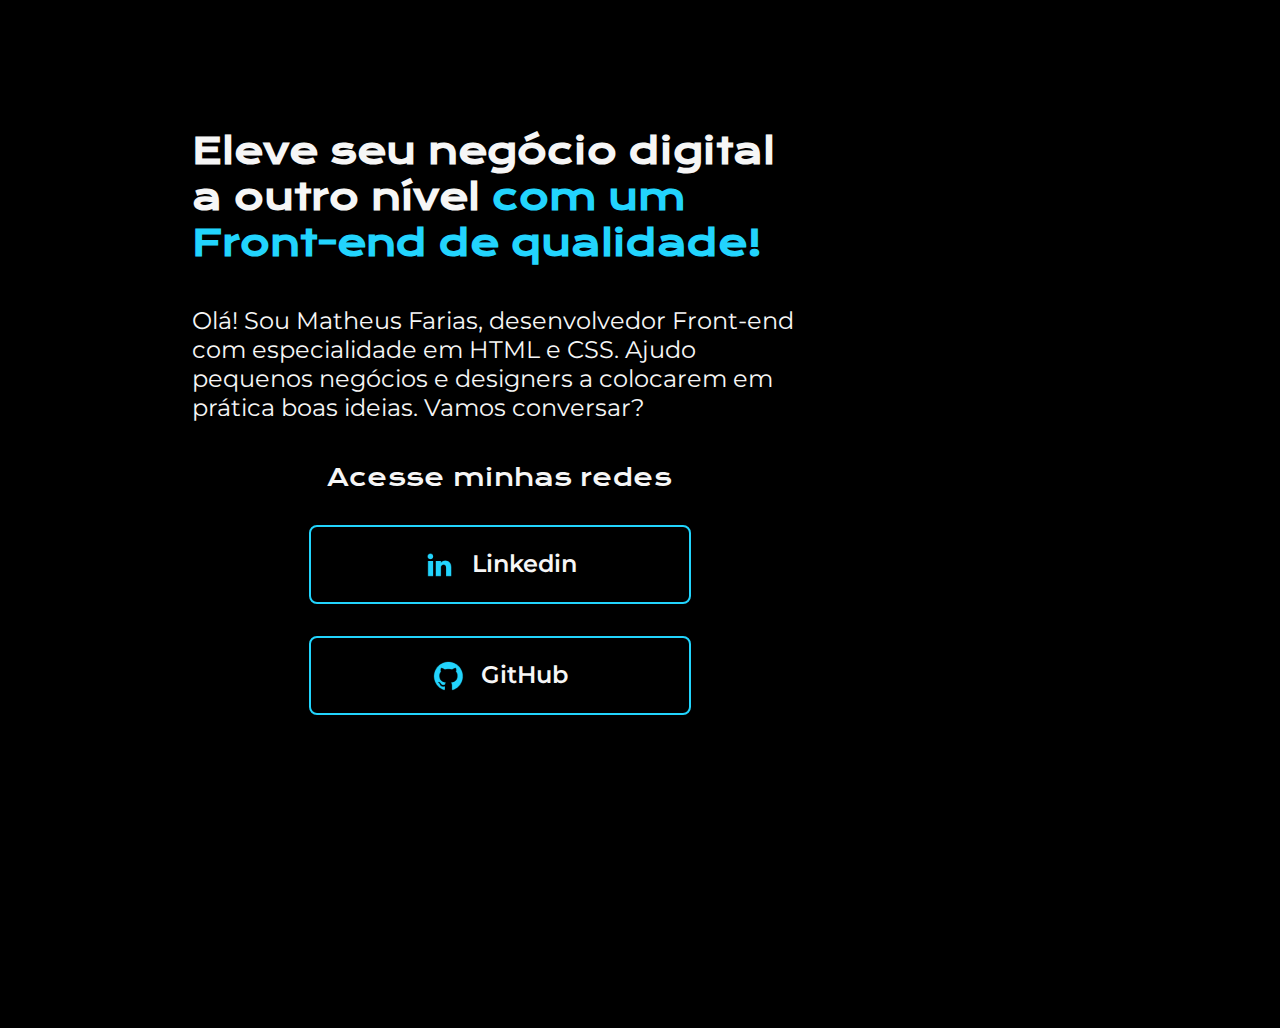
==== index.html @ b3f43cb6 "Hover em CSS" ====
<!DOCTYPE html>
<html lang="pt-br">

<head>
    <meta charset="UTF-8">
    <meta http-equiv="X-UA-Compatible" content="IE=edge">
    <meta name="viewport" content="width=device-width, initial-scale=1.0">
    <title>Portifolio</title>
    <link rel="stylesheet" href="styles.css">
</head>

<body>
    <header></header>
    <main class="apresentacao">
        <section class="apresentacao__conteudo">
            <h1 class="apresentacao__conteudo__titulo">Eleve seu negócio digital a outro nível<strong 
            class="titulo-destaque"> com um Front-end de qualidade!
            </strong></h1>
            <p class="apresentacao__conteudo__texto">Olá! Sou Matheus Farias, desenvolvedor
            Front-end com especialidade em HTML e
            CSS. Ajudo pequenos negócios e designers a
            colocarem em prática boas ideias. Vamos
            conversar?</p>
            <div class="apresentacao__links">
                <h2 class="apresentacao__links__subtitulo">Acesse minhas redes</h2>
                <a class="apresentacao__links__link" href="https://www.linkedin.com/in/matheus-farias-0822b5269/"> 
                    <img src = "assests/linkedin.png">
                    Linkedin 
                </a>
                <a class="apresentacao__links__link" href="https://github.com/MatheusFarias15">
                    <img src = "assests/github.png">
                    GitHub
                </a>
            </div>
        </section>
        
    </main>
    <footer></footer>
</body>

</html>
---- styles.css ----
@import url('https://fonts.googleapis.com/css2?family=Krona+One&family=Montserrat:wght@400;600&display=swap');

*{
    margin: 0;
    padding: 0;
}

body{
    height: 100vh;
    box-sizing: border-box;
    background-color: #000000;
    color: #F6F6F6;
}

.titulo-destaque{
    color: #22D4FD;
}

.apresentacao{
    margin: 10% 15%;
    display: flex;
    align-items: center;
    justify-content: space-between;
}
.apresentacao__conteudo{
    width: 615px;
    display: flex;
    flex-direction: column;
    gap: 40px;
}

.apresentacao__conteudo__titulo{
    font-size: 36px;
    font-family: 'Krona One', sans-serif;
}

.apresentacao__conteudo__texto{
    font-size: 24px;
    font-family: 'Montserrat', sans-serif;
}

.apresentacao__links{
    display: flex;
    flex-direction: column;
    justify-content: space-between;
    align-items: center;
    gap: 32px;
}
.apresentacao__links__subtitulo{
    font-family: 'Krona One', sans-serif;
    font-weight: 400;
    font-size: 24px;
}
.apresentacao__links__link{
    /* background-color: #22D4FD; */
    display: flex; 
    justify-content: center;
    gap: 16px; 
    border: 2px solid #22D4FD;
    width: 378px;
    text-align: center;
    border-radius: 8px;
    font-size: 24px;
    font-weight: 600;
    padding: 21.5px 0;
    text-decoration: none;
    color: #F6F6F6;
    font-family: 'Montserrat', sans-serif;
}

.apresentacao__links :hover {
    background-color: darkblue;
}
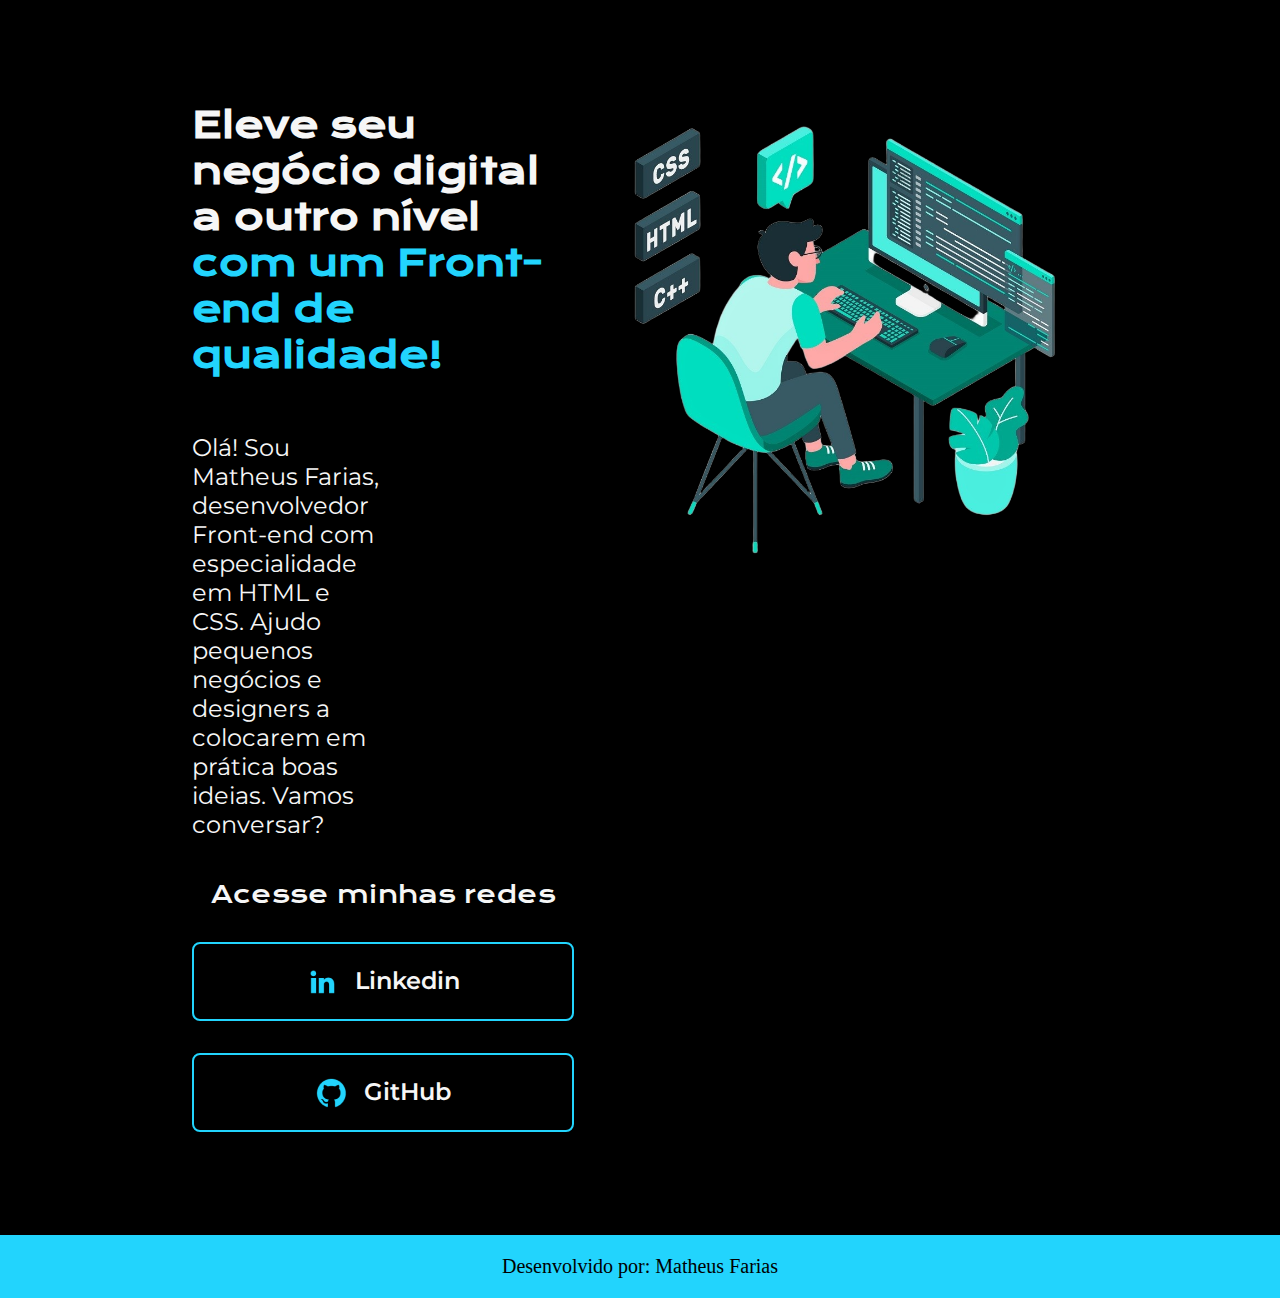
==== commit d427c488: "Desenvolvendo o footer" ====
--- a/index.html
+++ b/index.html
@@ -13,29 +13,31 @@
     <header></header>
     <main class="apresentacao">
         <section class="apresentacao__conteudo">
-            <h1 class="apresentacao__conteudo__titulo">Eleve seu negócio digital a outro nível<strong 
-            class="titulo-destaque"> com um Front-end de qualidade!
-            </strong></h1>
-            <p class="apresentacao__conteudo__texto">Olá! Sou Matheus Farias, desenvolvedor
-            Front-end com especialidade em HTML e
-            CSS. Ajudo pequenos negócios e designers a
-            colocarem em prática boas ideias. Vamos
-            conversar?</p>
+            <h1 class="apresentacao__conteudo__titulo">
+                Eleve seu negócio digital a outro nível<strong class="titulo-destaque">
+                com um Front-end de qualidade!</strong>
+            </h1>
+            <p class="apresentacao__conteudo__texto">
+                Olá! Sou Matheus Farias, desenvolvedor Front-end com especialidade em HTML e
+                CSS. Ajudo pequenos negócios e designers a colocarem em prática boas ideias. Vamos
+                conversar?
+            </p>
             <div class="apresentacao__links">
                 <h2 class="apresentacao__links__subtitulo">Acesse minhas redes</h2>
                 <a class="apresentacao__links__link" href="https://www.linkedin.com/in/matheus-farias-0822b5269/"> 
-                    <img src = "assests/linkedin.png">
-                    Linkedin 
+                    <img src="assests/linkedin.png"> Linkedin 
                 </a>
                 <a class="apresentacao__links__link" href="https://github.com/MatheusFarias15">
-                    <img src = "assests/github.png">
-                    GitHub
+                    <img src="assests/github.png"> GitHub
                 </a>
             </div>
         </section>
-        
+        <div class="image">
+            <img src="assests/imagem2.png" alt="Desenvolvedor trabalhando">
+        </div>
     </main>
-    <footer></footer>
+    
+    <footer class = "Rodape"> Desenvolvido por: Matheus Farias </footer>
 </body>
 
 </html>--- a/styles.css
+++ b/styles.css
@@ -6,7 +6,7 @@
 }
 
 body{
-    height: 100vh;
+    /* height: 100vh; */
     box-sizing: border-box;
     background-color: #000000;
     color: #F6F6F6;
@@ -16,18 +16,27 @@
     color: #22D4FD;
 }
 
-.apresentacao{
-    margin: 10% 15%;
+.apresentacao {
+    padding: 8% 15%;
     display: flex;
-    align-items: center;
+    align-items: flex-start; /* Alinha o conteúdo ao topo */
     justify-content: space-between;
+    gap: 20px; /* Espaçamento entre os elementos */
 }
-.apresentacao__conteudo{
-    width: 615px;
+
+.image img {
+    max-width: 500px; /* Ajusta o tamanho da imagem */
+    height: auto;
+    display: block;
+}
+
+.apresentacao__conteudo {
+    max-width: 50%; /* Limita a largura do texto */
     display: flex;
     flex-direction: column;
-    gap: 40px;
+    gap: 40px; /* Espaçamento entre os elementos internos */
 }
+
 
 .apresentacao__conteudo__titulo{
     font-size: 36px;
@@ -37,6 +46,9 @@
 .apresentacao__conteudo__texto{
     font-size: 24px;
     font-family: 'Montserrat', sans-serif;
+    display: inline-block; 
+    padding-top: 15px;
+    max-width: 50%;
 }
 
 .apresentacao__links{
@@ -46,6 +58,15 @@
     align-items: center;
     gap: 32px;
 }
+
+.apresentacao__links :hover {
+    background-color: darkblue;
+    border-radius: 12px;
+    border-style: outset;
+    text-shadow: 3px 3px 3px gold; 
+    box-shadow: 5px 5px 5px orangered;
+}
+
 .apresentacao__links__subtitulo{
     font-family: 'Krona One', sans-serif;
     font-weight: 400;
@@ -68,7 +89,14 @@
     font-family: 'Montserrat', sans-serif;
 }
 
-.apresentacao__links :hover {
-    background-color: darkblue;
+
+.Rodape{
+    color:black; 
+    background-color: #22D4FD;
+    padding: 20px;
+    text-align: center;
+    font-size: 20px;
+    font-family: 'Times New Roman', Times, serif;
+    font-weight: 400;
 }
 
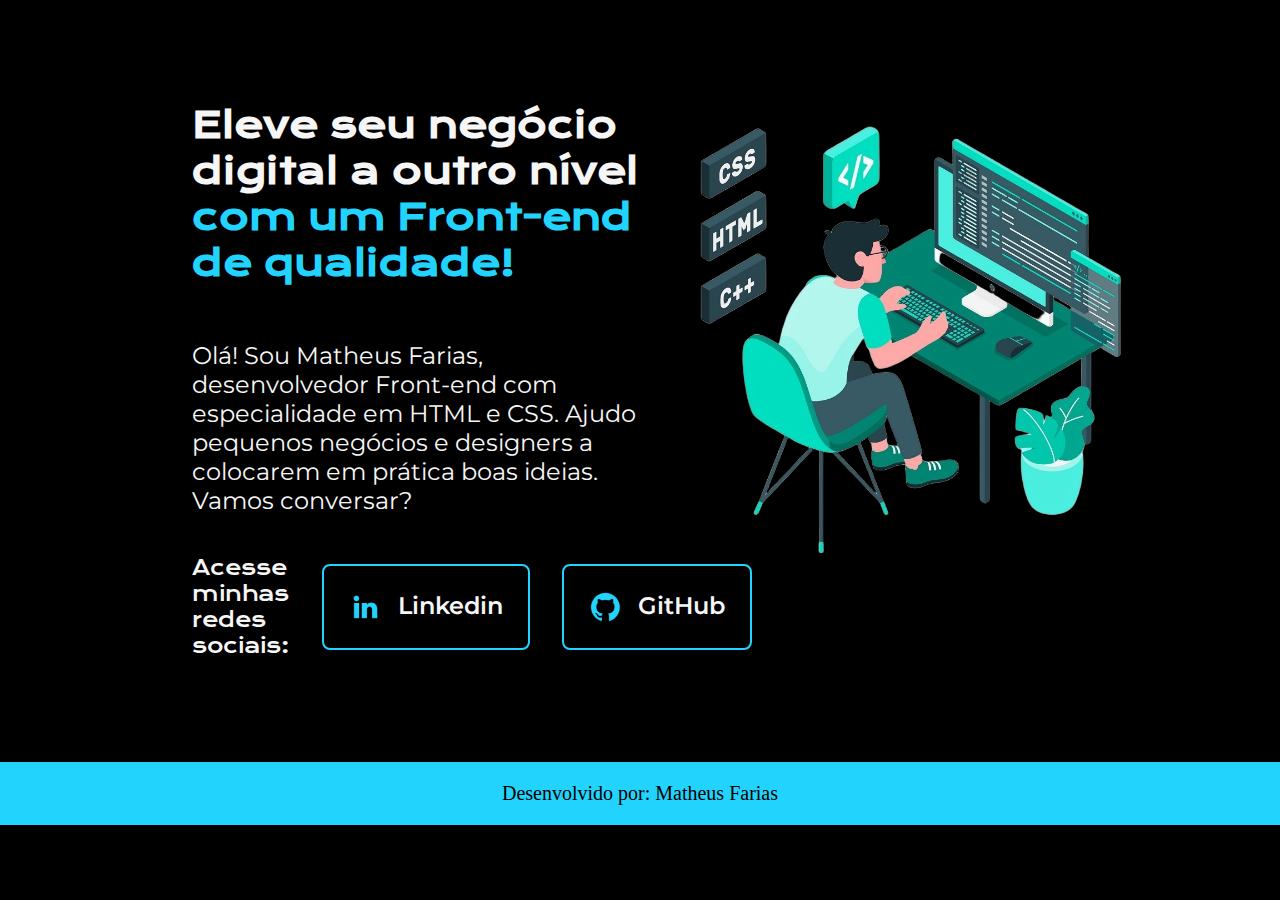
==== commit 2e68eaa4: "Ajustando tamanho da pagina" ====
--- a/index.html
+++ b/index.html
@@ -23,7 +23,7 @@
                 conversar?
             </p>
             <div class="apresentacao__links">
-                <h2 class="apresentacao__links__subtitulo">Acesse minhas redes</h2>
+                <h2 class="apresentacao__links__subtitulo">Acesse minhas redes sociais:</h2>
                 <a class="apresentacao__links__link" href="https://www.linkedin.com/in/matheus-farias-0822b5269/"> 
                     <img src="assests/linkedin.png"> Linkedin 
                 </a>
--- a/styles.css
+++ b/styles.css
@@ -6,7 +6,6 @@
 }
 
 body{
-    /* height: 100vh; */
     box-sizing: border-box;
     background-color: #000000;
     color: #F6F6F6;
@@ -48,12 +47,12 @@
     font-family: 'Montserrat', sans-serif;
     display: inline-block; 
     padding-top: 15px;
-    max-width: 50%;
+    max-width: 500px;
 }
 
 .apresentacao__links{
     display: flex;
-    flex-direction: column;
+    flex-direction: row;
     justify-content: space-between;
     align-items: center;
     gap: 32px;
@@ -69,8 +68,8 @@
 
 .apresentacao__links__subtitulo{
     font-family: 'Krona One', sans-serif;
-    font-weight: 400;
-    font-size: 24px;
+    font-weight: 10;
+    font-size: 20px;
 }
 .apresentacao__links__link{
     /* background-color: #22D4FD; */
@@ -83,7 +82,7 @@
     border-radius: 8px;
     font-size: 24px;
     font-weight: 600;
-    padding: 21.5px 0;
+    padding: 25px 25px;
     text-decoration: none;
     color: #F6F6F6;
     font-family: 'Montserrat', sans-serif;
@@ -97,6 +96,6 @@
     text-align: center;
     font-size: 20px;
     font-family: 'Times New Roman', Times, serif;
-    font-weight: 400;
+    font-weight: 450px;
 }
 
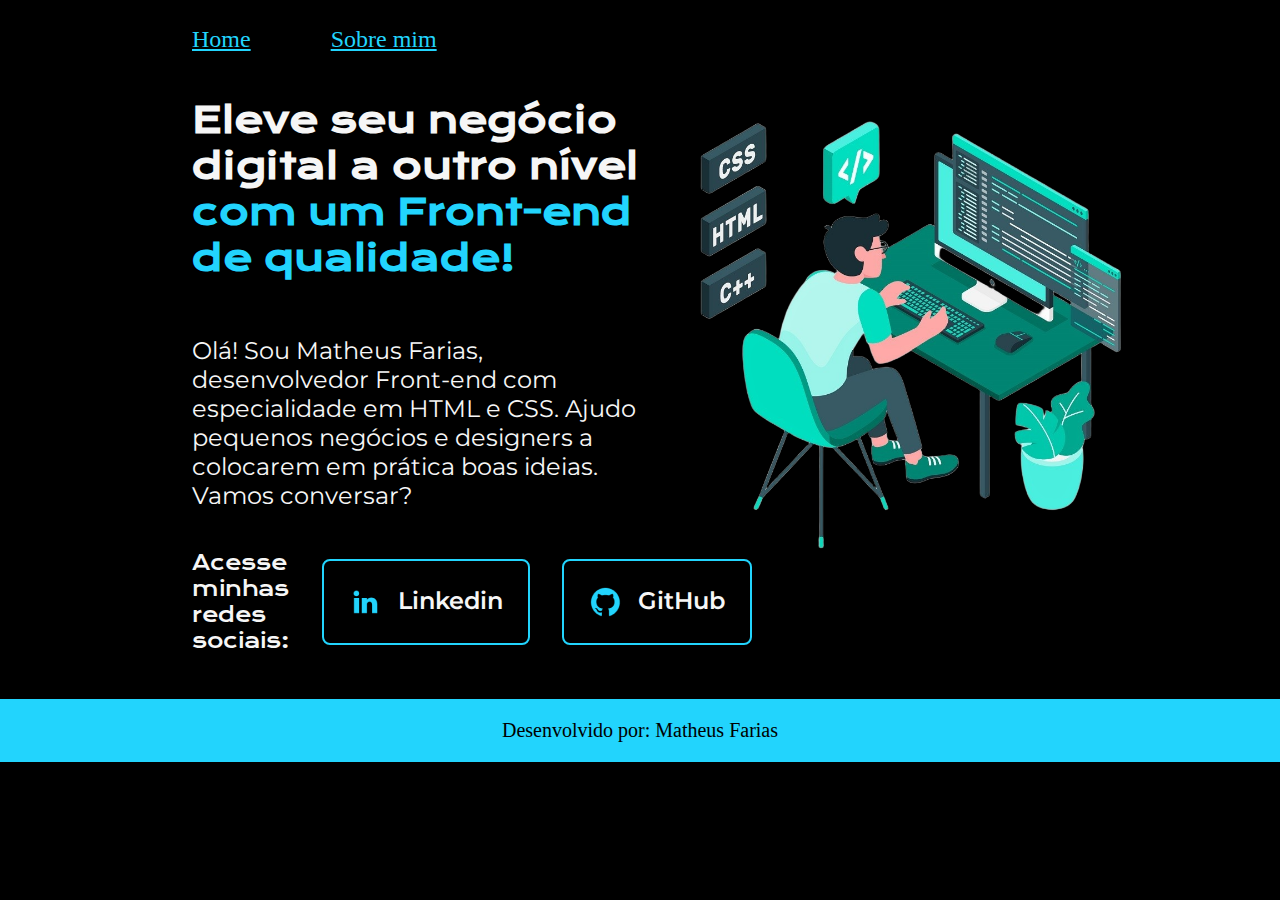
==== commit 398e0c41: "Navegando entre páginas" ====
--- a/index.html
+++ b/index.html
@@ -6,11 +6,16 @@
     <meta http-equiv="X-UA-Compatible" content="IE=edge">
     <meta name="viewport" content="width=device-width, initial-scale=1.0">
     <title>Portifolio</title>
-    <link rel="stylesheet" href="styles.css">
+    <link rel="stylesheet" href="Styles/styles.css">
 </head>
 
 <body>
-    <header></header>
+    <header class = "cabecalho">
+        <nav class = "cabecalho__menu"> 
+            <a class = "cabecalho__menu__link" href="index.html"> Home </a>
+            <a class = "cabecalho__menu__link" href="about.html"> Sobre mim </a>
+        </nav>
+    </header>
     <main class="apresentacao">
         <section class="apresentacao__conteudo">
             <h1 class="apresentacao__conteudo__titulo">
--- a/Styles/styles.css
+++ b/Styles/styles.css
@@ -0,0 +1,117 @@
+@import url('https://fonts.googleapis.com/css2?family=Krona+One&family=Montserrat:wght@400;600&display=swap');
+
+*{
+    margin: 0;
+    padding: 0;
+}
+
+body{
+    box-sizing: border-box;
+    background-color: #000000;
+    color: #F6F6F6;
+}
+
+.titulo-destaque{
+    color: #22D4FD;
+}
+
+.cabecalho{
+    padding: 2% 0 0 15%;
+}
+
+.cabecalho__menu{
+    display: flex;
+    gap: 80px; 
+}
+
+.cabecalho__menu__link{
+    font-family: Georgia, 'Times New Roman', Times, serif;
+    font-size: 24px;
+    color:#22D4FD; 
+
+}
+
+.apresentacao {
+    padding: 3.5% 15%;
+    display: flex;
+    align-items: flex-start; /* Alinha o conteúdo ao topo */
+    justify-content: space-between;
+    gap: 20px; /* Espaçamento entre os elementos */
+}
+
+.image img {
+    max-width: 500px; /* Ajusta o tamanho da imagem */
+    height: auto;
+    display: block;
+}
+
+.apresentacao__conteudo {
+    max-width: 50%; /* Limita a largura do texto */
+    display: flex;
+    flex-direction: column;
+    gap: 40px; /* Espaçamento entre os elementos internos */
+}
+
+
+.apresentacao__conteudo__titulo{
+    font-size: 36px;
+    font-family: 'Krona One', sans-serif;
+}
+
+.apresentacao__conteudo__texto{
+    font-size: 24px;
+    font-family: 'Montserrat', sans-serif;
+    display: inline-block; 
+    padding-top: 15px;
+    max-width: 500px;
+}
+
+.apresentacao__links{
+    display: flex;
+    flex-direction: row;
+    justify-content: space-between;
+    align-items: center;
+    gap: 32px;
+}
+
+.apresentacao__links :hover {
+    background-color: darkblue;
+    border-radius: 12px;
+    border-style: outset;
+    text-shadow: 3px 3px 3px gold; 
+    box-shadow: 5px 5px 5px orangered;
+}
+
+.apresentacao__links__subtitulo{
+    font-family: 'Krona One', sans-serif;
+    font-weight: 10;
+    font-size: 20px;
+}
+.apresentacao__links__link{
+    /* background-color: #22D4FD; */
+    display: flex; 
+    justify-content: center;
+    gap: 16px; 
+    border: 2px solid #22D4FD;
+    width: 378px;
+    text-align: center;
+    border-radius: 8px;
+    font-size: 24px;
+    font-weight: 600;
+    padding: 25px 25px;
+    text-decoration: none;
+    color: #F6F6F6;
+    font-family: 'Montserrat', sans-serif;
+}
+
+
+.Rodape{
+    color:black; 
+    background-color: #22D4FD;
+    padding: 20px;
+    text-align: center;
+    font-size: 20px;
+    font-family: 'Times New Roman', Times, serif;
+    font-weight: 450px;
+}
+
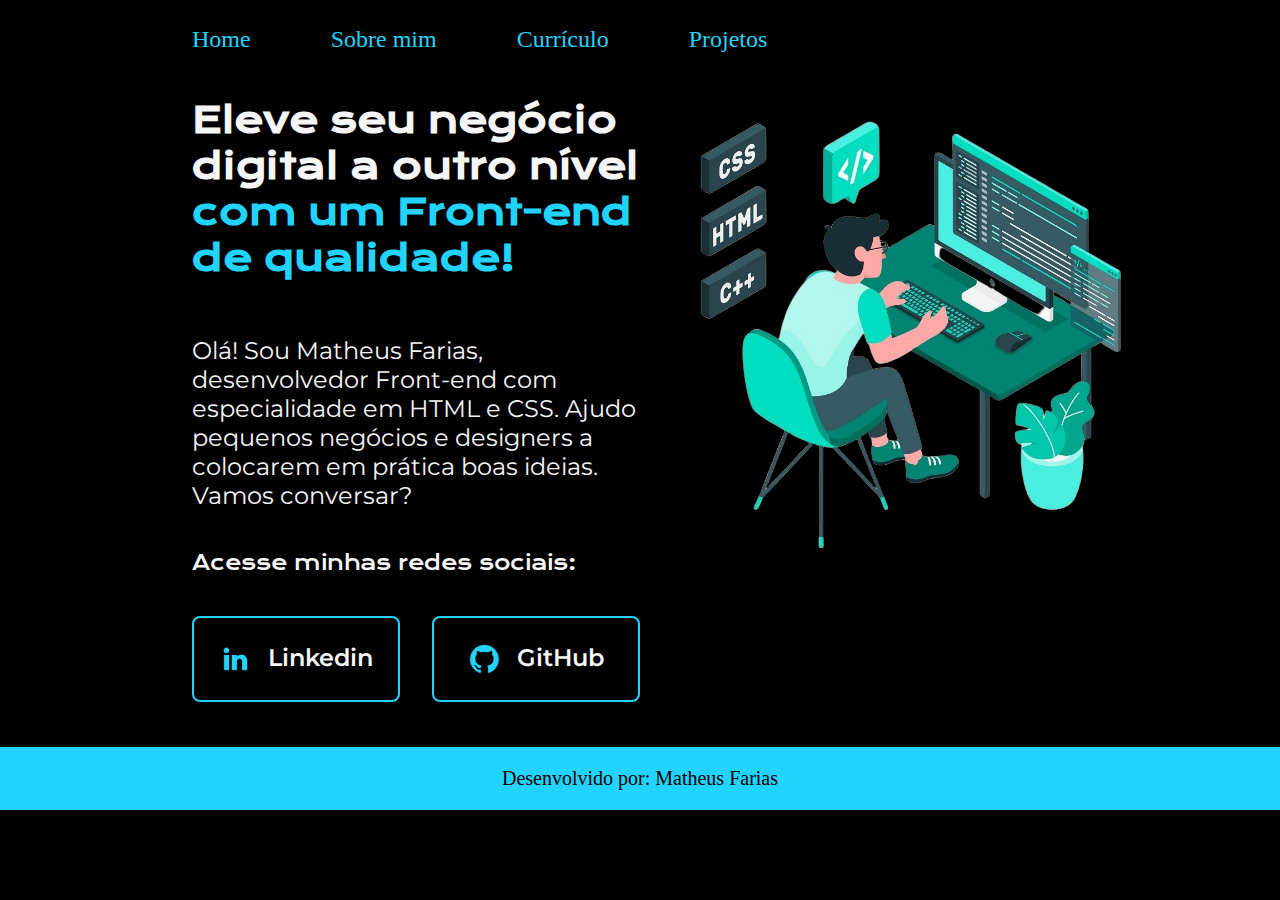
==== commit 4fd78aa1: "Desafio: crie uma página currículo!" ====
--- a/index.html
+++ b/index.html
@@ -14,6 +14,9 @@
         <nav class = "cabecalho__menu"> 
             <a class = "cabecalho__menu__link" href="index.html"> Home </a>
             <a class = "cabecalho__menu__link" href="about.html"> Sobre mim </a>
+            <a class = "cabecalho__menu__link" href="curriculo.html" > Currículo </a>
+            <a class = "cabecalho__menu__link" href="projetos.html" > Projetos </a>
+
         </nav>
     </header>
     <main class="apresentacao">
@@ -27,8 +30,8 @@
                 CSS. Ajudo pequenos negócios e designers a colocarem em prática boas ideias. Vamos
                 conversar?
             </p>
+            <h2 class="apresentacao__links__subtitulo">Acesse minhas redes sociais:</h2>
             <div class="apresentacao__links">
-                <h2 class="apresentacao__links__subtitulo">Acesse minhas redes sociais:</h2>
                 <a class="apresentacao__links__link" href="https://www.linkedin.com/in/matheus-farias-0822b5269/"> 
                     <img src="assests/linkedin.png"> Linkedin 
                 </a>
--- a/Styles/styles.css
+++ b/Styles/styles.css
@@ -17,6 +17,7 @@
 
 .cabecalho{
     padding: 2% 0 0 15%;
+    display: flex;
 }
 
 .cabecalho__menu{
@@ -28,7 +29,7 @@
     font-family: Georgia, 'Times New Roman', Times, serif;
     font-size: 24px;
     color:#22D4FD; 
-
+    text-decoration: none;
 }
 
 .apresentacao {
@@ -115,3 +116,60 @@
     font-weight: 450px;
 }
 
+/* Pagina Curriculo */
+
+.apresentacao__curriculo {
+    padding: 5% 15%;
+    display: flex;
+    align-items: flex-start; /* Alinha o conteúdo ao topo */
+    justify-content: space-between;
+    gap: 20px; /* Espaçamento entre os elementos */
+    flex-direction: column;
+
+}
+
+.apresentacao__curriculo__conteudo {
+    max-width: 50%; /* Limita a largura do texto */
+    display: flex;
+    flex-direction: column;
+    gap: 36px; /* Espaçamento entre os elementos internos */
+}
+
+.apresentacao__curriculo__titulo{
+    font-size: 36px;
+    font-family: 'Krona One', sans-serif;
+}
+
+.apresentacao__curriculo__texto {
+    font-size: 24px;
+    font-family: 'Montserrat', sans-serif;
+    display: inline-block; 
+    padding-top: 15px;
+    max-width: 500px;
+    max-width: 100%; /* Limita a largura do texto */
+
+}
+
+.apresentacao__curriculo__softskills{
+    font-size: 18px;
+    font-family: 'Times New Roman', Times, serif;
+    color: white;
+    text-decoration:underline;
+}
+
+/* Pagina projetos  */
+
+.apresentacao__projeto__objetivo{
+    font-family: 'Times New Roman', Times, serif;
+    font-size: 18px;
+}
+
+video {
+    margin: 0 auto;
+    width: 400px;
+}
+
+.apresentacao__projeto__imagem {
+    margin: 0 auto;
+    width: 400px; 
+}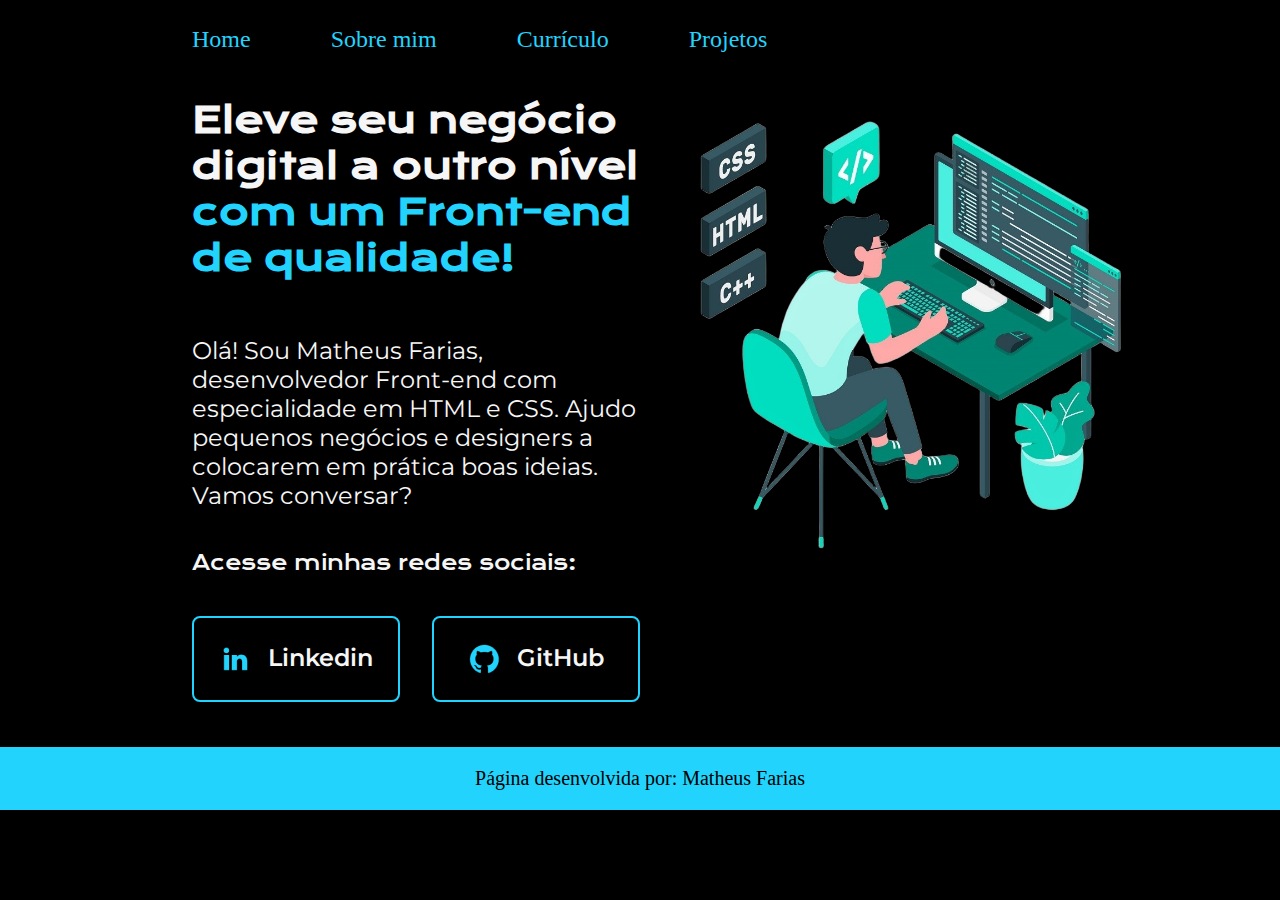
==== commit 79af68ef: "Adicionando colaboradores" ====
--- a/index.html
+++ b/index.html
@@ -45,7 +45,7 @@
         </div>
     </main>
     
-    <footer class = "Rodape"> Desenvolvido por: Matheus Farias </footer>
+    <footer class = "Rodape"> Página desenvolvida por: Matheus Farias </footer>
 </body>
 
 </html>--- a/Styles/styles.css
+++ b/Styles/styles.css
@@ -119,7 +119,7 @@
 /* Pagina Curriculo */
 
 .apresentacao__curriculo {
-    padding: 5% 15%;
+    padding: 3.5% 10%;
     display: flex;
     align-items: flex-start; /* Alinha o conteúdo ao topo */
     justify-content: space-between;
@@ -159,6 +159,12 @@
 
 /* Pagina projetos  */
 
+.imagem-bomba{
+    display: flex;
+    margin: 0 auto;
+    align-items: center;
+}
+
 .apresentacao__projeto__objetivo{
     font-family: 'Times New Roman', Times, serif;
     font-size: 18px;
@@ -172,4 +178,70 @@
 .apresentacao__projeto__imagem {
     margin: 0 auto;
     width: 400px; 
+}
+
+.card-group {
+    display: flex;
+    gap: 25px;
+    flex-direction: row;
+}
+
+.card{
+    width: 410px;
+    height: 400px; 
+    border-radius: 2px;
+    overflow: hidden;
+    position: relative;  
+    transition: 0.5s;
+    cursor: pointer;
+}
+.card img {
+    width: 100%;
+    height: 100%;
+    object-fit: cover;
+    pointer-events: none;
+    transition: 0.5s;
+}
+.card .layer{
+    background: linear-gradient(to top, rgba(0,0,0,1), rgba(0,0,0,0));
+    position: absolute;
+    bottom: 0;
+    width: 100%;
+    height: 75%;
+    opacity: 0;
+    transition: 0.3s;
+}
+.card .info{
+    position: absolute;
+    bottom: -50%;
+    padding: 15px;
+    opacity: 0;
+    transition: 0.5s bottom, 1.75s opacity;  
+}
+.info p{
+    font-size: 14px;
+    margin-top: 3px;
+}
+.info button {
+    background: #490ccc;
+    border: none; 
+    padding: 8px 12px;
+    font-weight: bold;
+    border-radius: 8px;
+    margin-top: 8px;
+}
+.card:hover, 
+.card:hover img, 
+.card:hover layer {
+    transform: scale(1.1);
+}
+.card:hover > .layer {
+     opacity: 1;
+}
+.card:hover > .info{
+    bottom: 0;
+    opacity: 1;
+}
+.card-group:hover > .card:not(:hover){
+    filter: blur(5px);
 }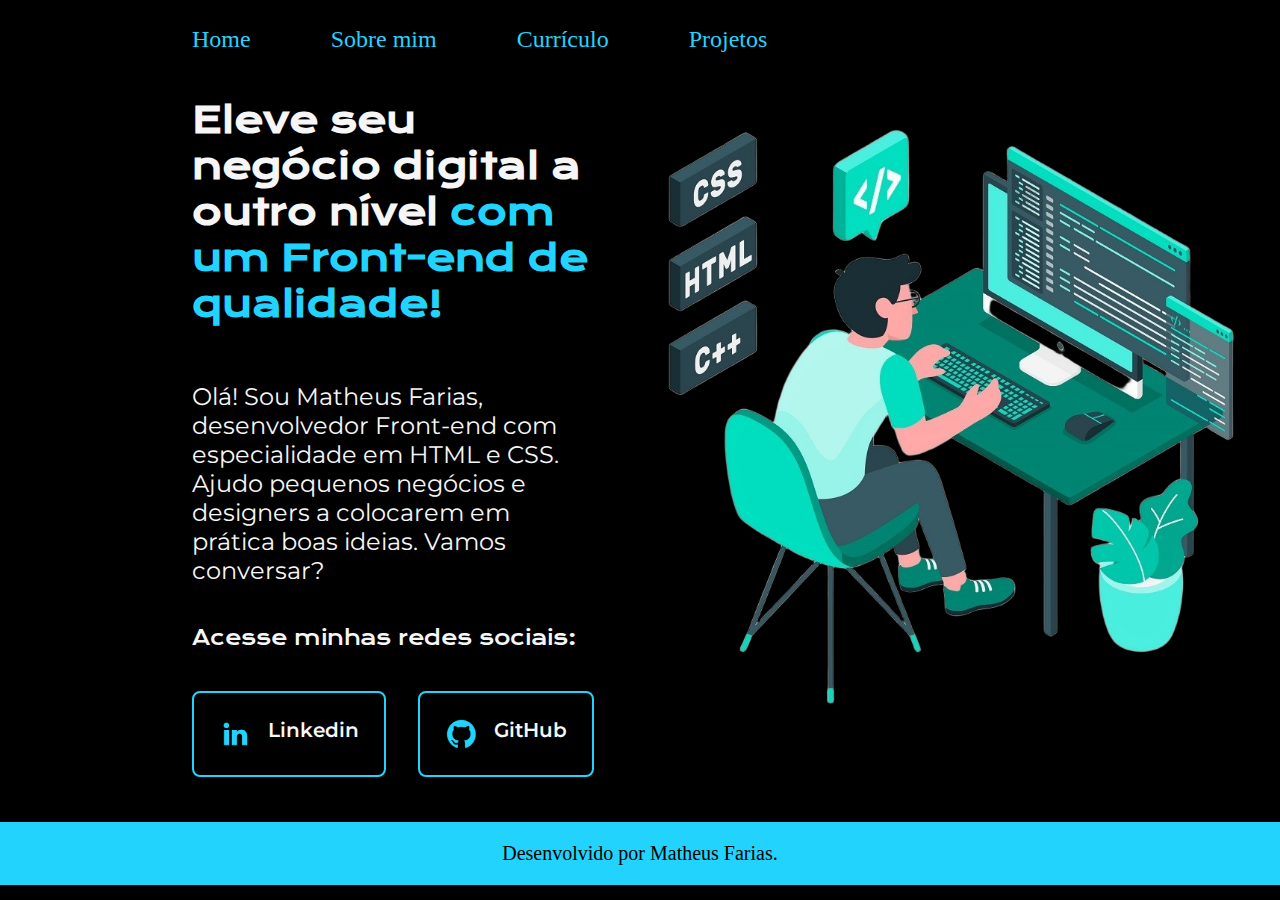
==== commit 9cb87411: "Adaptando para o Mobile" ====
--- a/index.html
+++ b/index.html
@@ -40,12 +40,11 @@
                 </a>
             </div>
         </section>
-        <div class="image">
-            <img src="assests/imagem2.png" alt="Desenvolvedor trabalhando">
-        </div>
+        <img class="apresentacao__imagem" src="assests/imagem2.png" >
     </main>
-    
-    <footer class = "Rodape"> Página desenvolvida por: Matheus Farias </footer>
+    <footer class="rodape">
+        <p>Desenvolvido por Matheus Farias.</p>
+    </footer>
 </body>
 
 </html>--- a/Styles/styles.css
+++ b/Styles/styles.css
@@ -1,4 +1,16 @@
 @import url('https://fonts.googleapis.com/css2?family=Krona+One&family=Montserrat:wght@400;600&display=swap');
+
+:root{
+    --cor-primaria: #000000; 
+    --cor-secundaria: #F6F6F6;
+    --cor-terciaria: #22D4FD; 
+    
+    --fonte-principal: 'Krona One', sans-serif;
+    --fonte-secundaria: Georgia, 'Times New Roman', Times, serif;
+    --fonte-terciaria: 'Montserrat', sans-serif;
+    --fonte-quarta: 'Times New Roman', Times, serif;
+
+}
 
 *{
     margin: 0;
@@ -7,12 +19,12 @@
 
 body{
     box-sizing: border-box;
-    background-color: #000000;
-    color: #F6F6F6;
+    background-color: var(--cor-primaria);
+    color: var(--cor-secundaria)
 }
 
 .titulo-destaque{
-    color: #22D4FD;
+    color: var(--cor-terciaria);
 }
 
 .cabecalho{
@@ -26,42 +38,43 @@
 }
 
 .cabecalho__menu__link{
-    font-family: Georgia, 'Times New Roman', Times, serif;
-    font-size: 24px;
-    color:#22D4FD; 
+    font-family: var(--fonte-secundaria);
+    font-size: 1.5rem;
+    color: var(--cor-terciaria); 
     text-decoration: none;
 }
 
 .apresentacao {
     padding: 3.5% 15%;
     display: flex;
-    align-items: flex-start; /* Alinha o conteúdo ao topo */
+    align-items: flex-start; 
     justify-content: space-between;
-    gap: 20px; /* Espaçamento entre os elementos */
+    gap: 20px; 
 }
 
 .image img {
-    max-width: 500px; /* Ajusta o tamanho da imagem */
+    max-width: 500px; 
     height: auto;
     display: block;
 }
 
 .apresentacao__conteudo {
-    max-width: 50%; /* Limita a largura do texto */
+    width: 50%;
+    max-width: 50%; 
     display: flex;
     flex-direction: column;
-    gap: 40px; /* Espaçamento entre os elementos internos */
+    gap: 40px;
 }
 
 
 .apresentacao__conteudo__titulo{
-    font-size: 36px;
-    font-family: 'Krona One', sans-serif;
+    font-size: 2.25rem;
+    font-family: var(--fonte-principal);
 }
 
 .apresentacao__conteudo__texto{
-    font-size: 24px;
-    font-family: 'Montserrat', sans-serif;
+    font-size: 1.5rem;
+    font-family: var(--fonte-terciaria);
     display: inline-block; 
     padding-top: 15px;
     max-width: 500px;
@@ -84,35 +97,37 @@
 }
 
 .apresentacao__links__subtitulo{
-    font-family: 'Krona One', sans-serif;
+    font-family: var(--fonte-principal);
     font-weight: 10;
-    font-size: 20px;
+    font-size: 1.25rem;
 }
 .apresentacao__links__link{
-    /* background-color: #22D4FD; */
     display: flex; 
     justify-content: center;
     gap: 16px; 
-    border: 2px solid #22D4FD;
-    width: 378px;
+    border: 2px solid var(--cor-terciaria);
+    width: 50%;
     text-align: center;
     border-radius: 8px;
-    font-size: 24px;
+    font-size: 1.25rem;
     font-weight: 600;
     padding: 25px 25px;
     text-decoration: none;
-    color: #F6F6F6;
-    font-family: 'Montserrat', sans-serif;
-}
-
-
-.Rodape{
-    color:black; 
-    background-color: #22D4FD;
+    color: var(--cor-secundaria);
+    font-family: var(--fonte-terciaria);
+}
+
+.apresentacao__imagem{
+    width: 75%;
+}
+
+.rodape{
+    color: var(--cor-primaria); 
+    background-color: var(--cor-terciaria);
     padding: 20px;
     text-align: center;
-    font-size: 20px;
-    font-family: 'Times New Roman', Times, serif;
+    font-size: 1.25rem;
+    font-family: var(--fonte-quarta);
     font-weight: 450px;
 }
 
@@ -121,39 +136,39 @@
 .apresentacao__curriculo {
     padding: 3.5% 10%;
     display: flex;
-    align-items: flex-start; /* Alinha o conteúdo ao topo */
+    align-items: flex-start; 
     justify-content: space-between;
-    gap: 20px; /* Espaçamento entre os elementos */
+    gap: 20px; 
     flex-direction: column;
 
 }
 
 .apresentacao__curriculo__conteudo {
-    max-width: 50%; /* Limita a largura do texto */
+    max-width: 50%; 
     display: flex;
     flex-direction: column;
-    gap: 36px; /* Espaçamento entre os elementos internos */
+    gap: 36px; 
 }
 
 .apresentacao__curriculo__titulo{
-    font-size: 36px;
-    font-family: 'Krona One', sans-serif;
+    font-size: 2.25rem;
+    font-family: var(--fonte-principal);
 }
 
 .apresentacao__curriculo__texto {
-    font-size: 24px;
-    font-family: 'Montserrat', sans-serif;
+    font-size: 1.5rem;
+    font-family: var(--fonte-terciaria);
     display: inline-block; 
     padding-top: 15px;
     max-width: 500px;
-    max-width: 100%; /* Limita a largura do texto */
+    max-width: 100%; 
 
 }
 
 .apresentacao__curriculo__softskills{
-    font-size: 18px;
-    font-family: 'Times New Roman', Times, serif;
-    color: white;
+    font-size: 1.125rem;
+    font-family: var(--fonte-quarta);
+    color: var(--cor-secundaria);
     text-decoration:underline;
 }
 
@@ -166,8 +181,8 @@
 }
 
 .apresentacao__projeto__objetivo{
-    font-family: 'Times New Roman', Times, serif;
-    font-size: 18px;
+    font-family: var(--fonte-quarta);
+    font-size: 1.125rem;
 }
 
 video {
@@ -219,7 +234,7 @@
     transition: 0.5s bottom, 1.75s opacity;  
 }
 .info p{
-    font-size: 14px;
+    font-size: 0.875rem;
     margin-top: 3px;
 }
 .info button {
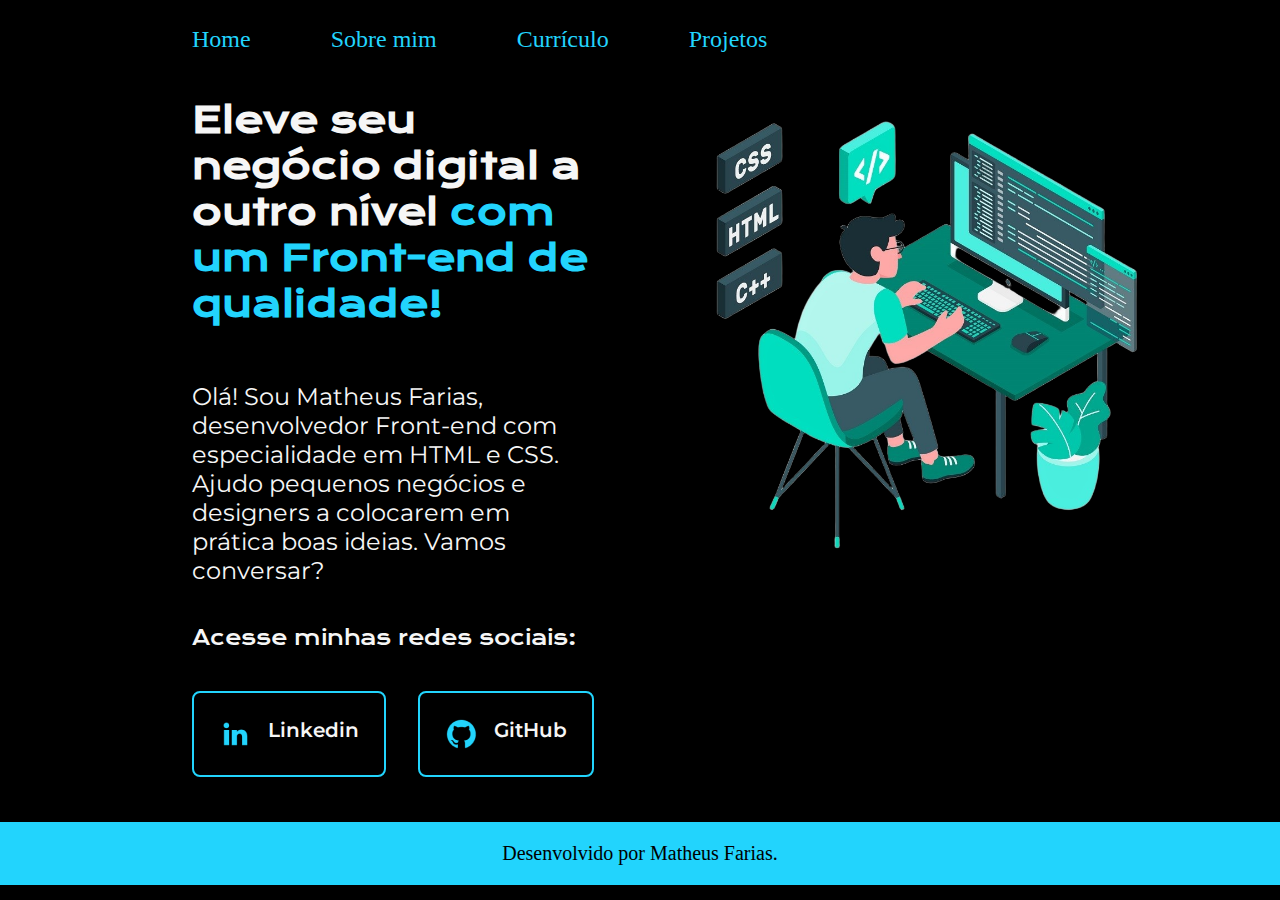
==== commit be50f86e: "Adaptando para o formato Mobile" ====
--- a/index.html
+++ b/index.html
@@ -40,7 +40,9 @@
                 </a>
             </div>
         </section>
-        <img class="apresentacao__imagem" src="assests/imagem2.png" >
+        <div class = "image">
+            <img src="assests/imagem2.png" alt="Desenvolvedor trabalhando"> 
+        </div>
     </main>
     <footer class="rodape">
         <p>Desenvolvido por Matheus Farias.</p>
--- a/Styles/styles.css
+++ b/Styles/styles.css
@@ -49,7 +49,7 @@
     display: flex;
     align-items: flex-start; 
     justify-content: space-between;
-    gap: 20px; 
+    gap: 82px; 
 }
 
 .image img {
@@ -118,7 +118,7 @@
 }
 
 .apresentacao__imagem{
-    width: 75%;
+    width: 50%;
 }
 
 .rodape{
@@ -259,4 +259,60 @@
 }
 .card-group:hover > .card:not(:hover){
     filter: blur(5px);
-}+}
+
+@media (max-width: 800px) {
+    
+    .cabecalho{
+        padding: 8%;
+        justify-content: center;
+        width: 34.375rem;
+
+    }
+
+    .cabecalho__menu{
+        justify-content: center;
+    }
+
+
+    .apresentacao{
+        flex-direction: column-reverse;
+    }
+    
+    .apresentacao__conteudo__titulo{
+        width: 34.375rem;
+    }
+
+    .apresentacao__conteudo__texto{
+        width: 34.375rem;
+    }
+    .apresentacao__links__subtitulo{
+        width: 34.375rem;
+    }
+    .apresentacao__links__link{
+        width: 34.375rem;
+    }
+    .rodape{
+        width: 40.625rem;
+    }
+    .apresentacao__curriculo__softskills{
+        width: 34.375rem;
+    }
+    .apresentacao__curriculo__texto{
+        width: 34.375rem;
+    }
+    .apresentacao__conteudo__titulo{
+        width: 34.375rem;
+    }
+    .apresentacao__projeto__objetivo{
+        width: 34rem;
+    }
+    .imagem-bomba{
+        width: 535px;
+    }
+    .card-group{ 
+        flex-direction: column;
+        
+    }
+}
+
